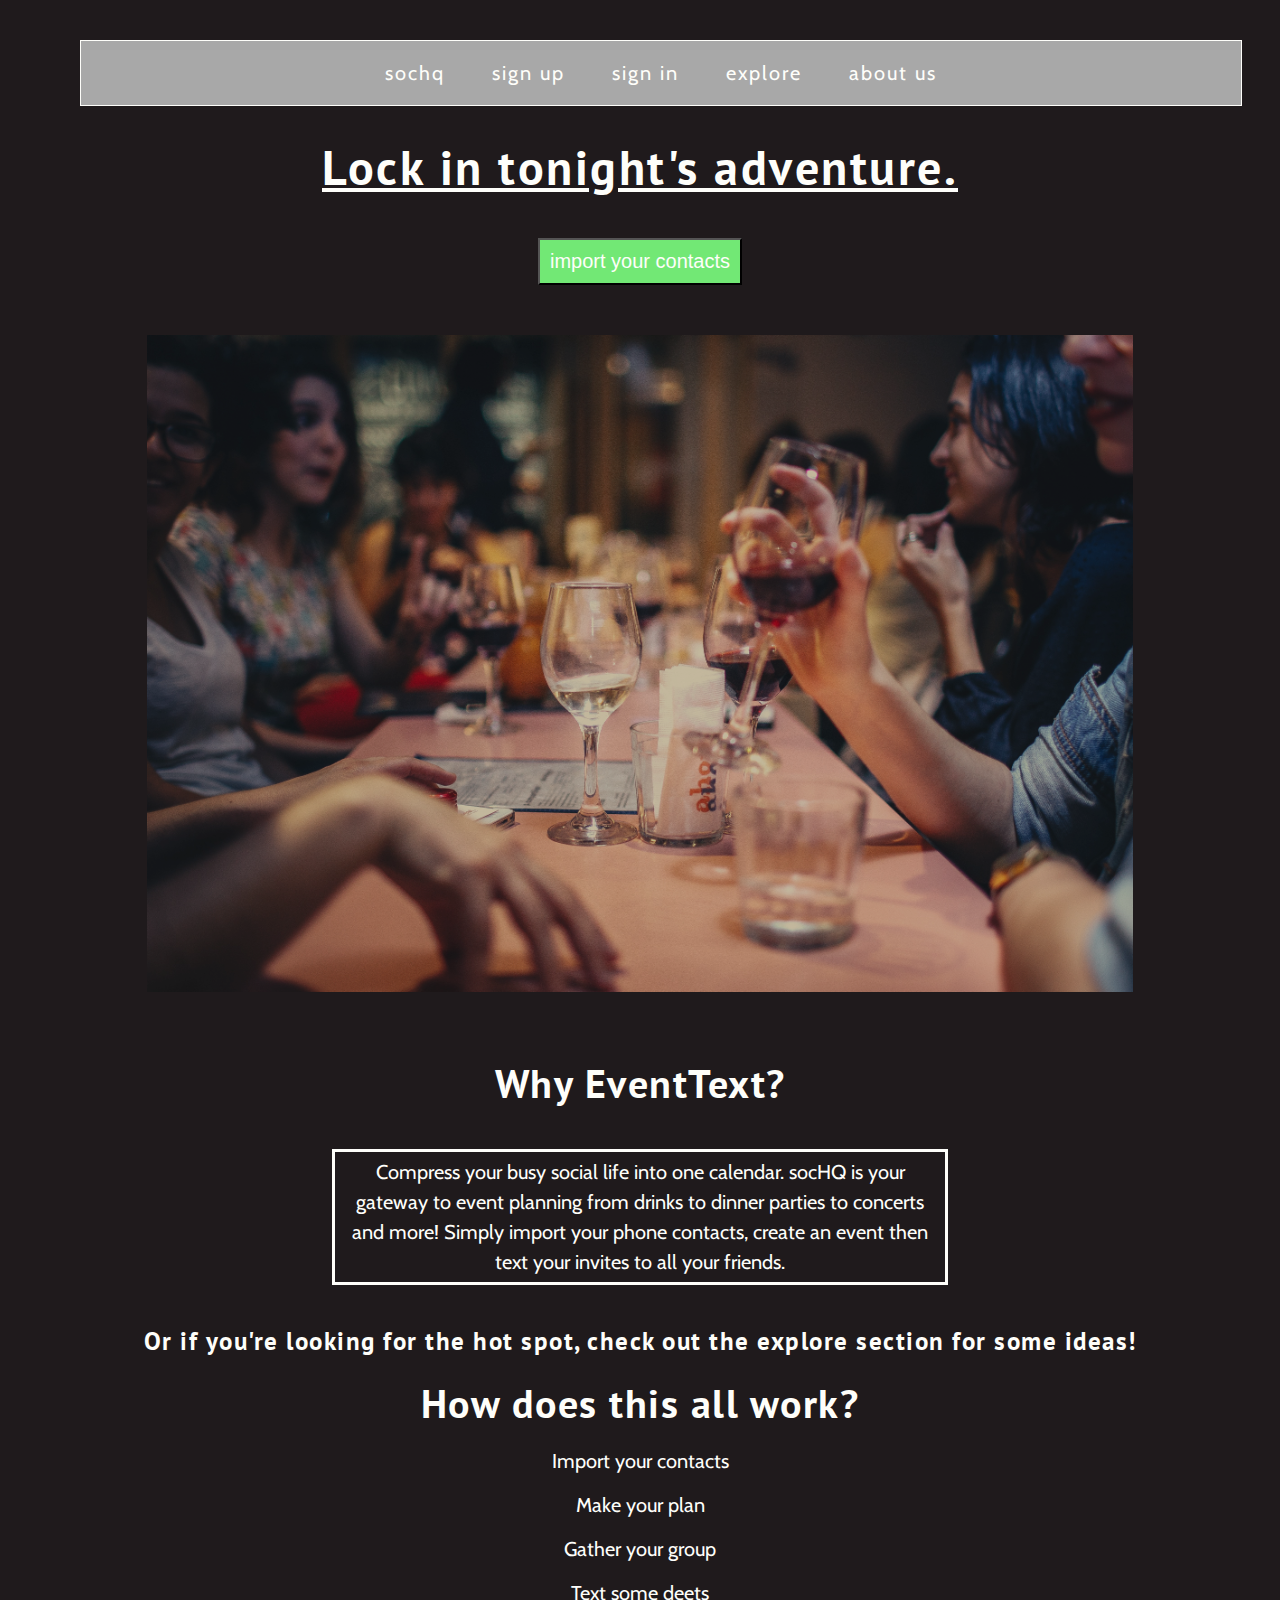
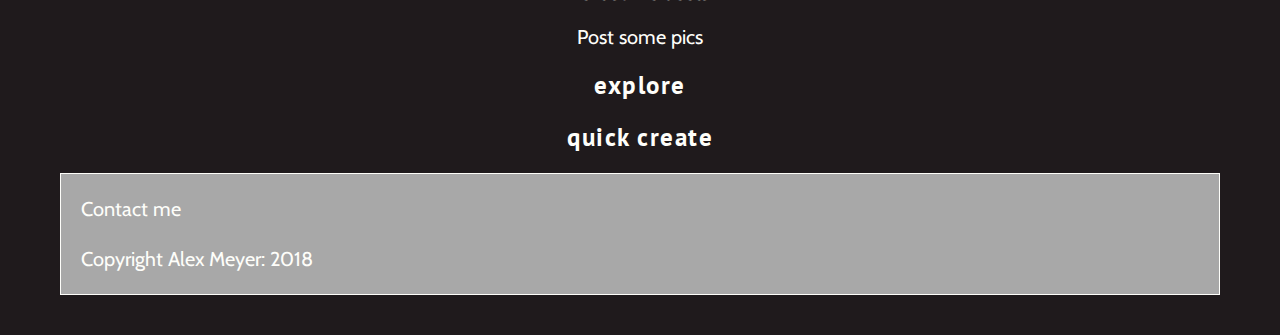
==== unit_4/index.html @ 96ea00ab "Font changes" ====
<!DOCTYPE html>
<html>
	
	<head>
		<title>socHQ</title>
		<link rel="stylesheet" type="text/css" href="css/style.css">
	</head>
	
	<body>
		
		<header>
			<nav>
				<ul>
					<li id="logo"><a href="#">socHQ</a></li>
					<!-- <a href="#"><img src="#" alt="logo"></a> -->
					<li><a href="#">Sign Up</a></li>
					<li><a href="#">Sign In</a></li>
					<li><a href="#">explore</a></li>
					<li><a href="#">About Us</a></li>
				</ul>
			</nav>
		</header>
		
		<main>
			<h1 id="slogan">Lock in tonight's adventure.</h1>		
			<button type="button">import your contacts</button>		
			<img id="homepageImage" src="images/blur_bar_homepage.jpg" alt="Friends at a Bar" title="Friends at a Bar">
		</main>

		<section>
			<h2>Why EventText?</h2>
			<p class="description">Compress your busy social life into one calendar. socHQ is your gateway to event planning from drinks to dinner parties to concerts and more! Simply import your phone contacts, create an event then text your invites to all your friends.</p>
		</section>
		<section>
			<h3 id="explore">Or if you're looking for the hot spot, check out the <a href="#">explore</a> section for some ideas!</h3>
		</section>
		
		<section>
			<h2>How does this all work?</h2>
			<ul>
				<li>Import your contacts</li>
				<li>Make your plan</li>
				<li>Gather your group</li>
				<li>Text some deets</li>
				<li>Post some pics</li>
			</ul>
		</section>
		
		<section>
			<h3 class="explore">explore</h3>
			<h3 class="quick_create">quick create</h3>
		</section>
		
		<footer>
			<p><a href="mailto:alexmeyer27@gmail.com?Subject=Details">Contact me</a></p>
			<p>Copyright Alex Meyer: 2018</p>
		</footer>

	</body>

</html>
---- unit_4/css/style.css ----
@import url('https://fonts.googleapis.com/css?family=PT+Sans');
@import url('https://fonts.googleapis.com/css?family=Cabin|PT+Sans');

* {
	padding: 0px;
	margin: 20px;
}

body {
	background-color: #1f1a1c;
	font-family: 'Cabin', san-serif;
	color: #FEFEFA;
	text-align: center;
	font-size: 20px;

}

a {
	font-size: inherit;
	text-decoration: none;
	color: inherit;
	margin: 0px;
	padding: 0px;
}

ul {
	list-style-type: none;
}

h1, h2, h3 {
	font-family: 'PT Sans', san-serif;
	letter-spacing: 1.5px;
}

h1 {
	font-size: 3em;
	text-transform: none;
}

h2 {
	font-size: 2em;
}

h3 {
	font-size: 1.25em;
}

p {
	width: 30em;
	line-height: 1.5em;
	font-family: 'Cabin', san-serif;
}

button {
	background-color: #72E875;
	margin: 10px;
	padding: 10px;
	color: #FEFEFA;
	text-align: center;
	font-size: 20px;
}

/*header {
	background-color: #8A85E8;
	max-width: 100%;
	border-width: 1px;
	border-style: solid;
}*/

footer {
	background-color: #a8a8a8;
	max-width: 100%;
	border-width: 1px;	
	border-style: solid;
	text-align: left;
}

nav {
	text-align: center;
	border-color: #FEFEFA;
	border-style: solid;
	border-width: .5px;
	background-color: #a8a8a8;
	width: 100%;
}

nav ul {
	list-style-type: none;
	text-decoration: none;
	margin: 0px;
	letter-spacing: 2px;
	padding-left: 2em;
	padding-right: 2em;
}

nav li {
	display: inline-block;
}

nav a {
	text-transform: lowercase;
}

.description {
	margin: 2em auto;
	padding: 5px;
	border-style: solid;
	border-color: #FEFEFA;
	border-width: 3px;
}

.explore{
	padding: 0px;
	margin: 0px;
}

.quick_create{

}

/*#logo {
	text-align: right;
}*/

#homepageImage {
	opacity: .75;
	max-width: 85%;
	height: auto;
	margin: 2em auto;
}


#slogan {
	font-size: 48px;
	padding: 10px;
	text-decoration: underline;
	text-align: center;
	letter-spacing: 2.5px;
	font-family: 'PT Sans';
	font-weight: 700;
}

#explore {
	text-align: center;
}
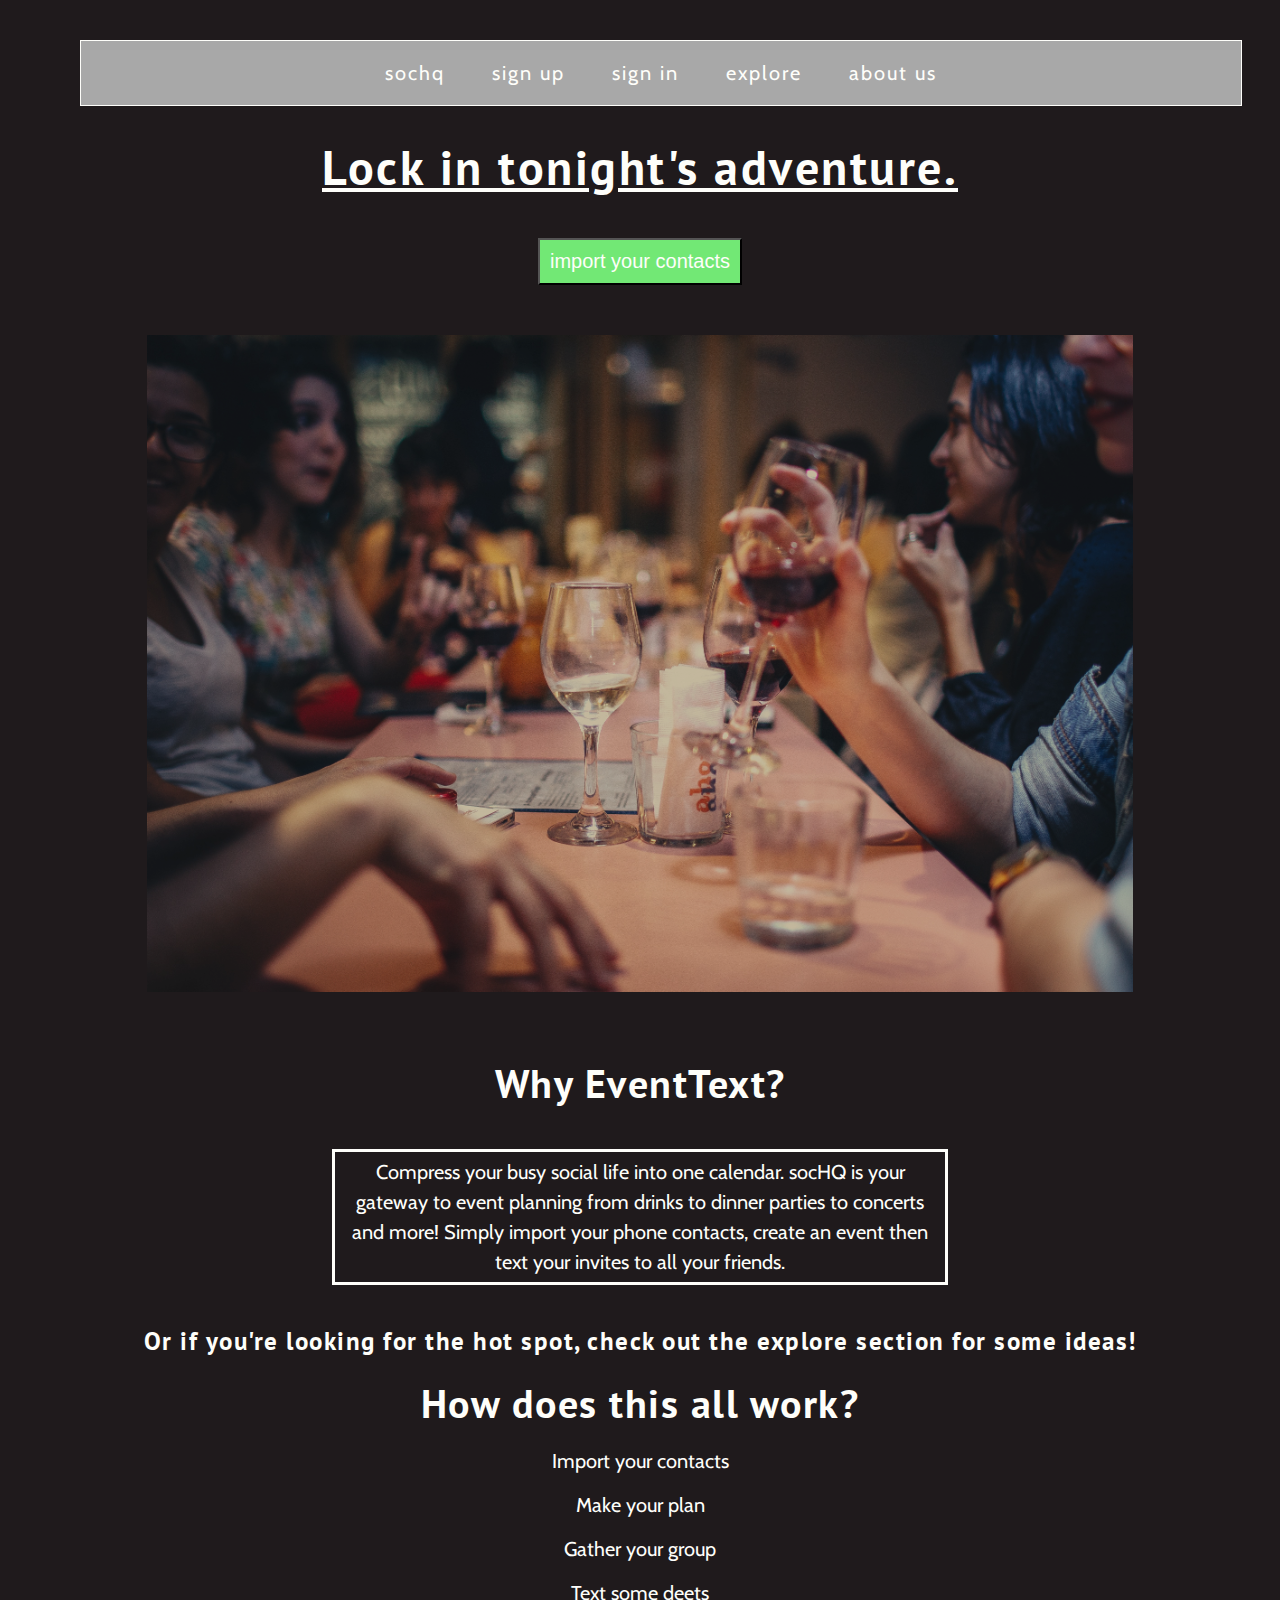
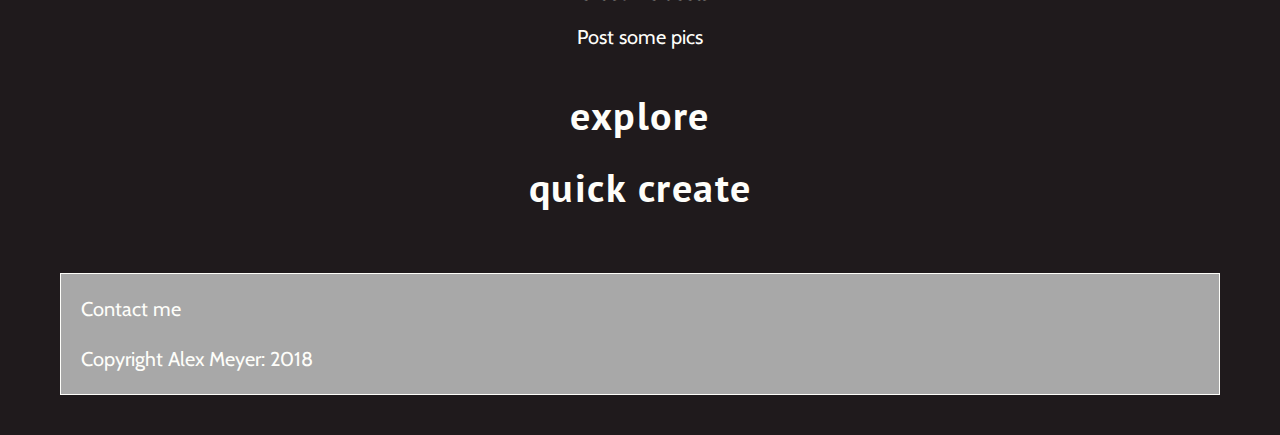
==== commit 22bec683: "Playing with some styling" ====
--- a/unit_4/index.html
+++ b/unit_4/index.html
@@ -32,7 +32,7 @@
 			<p class="description">Compress your busy social life into one calendar. socHQ is your gateway to event planning from drinks to dinner parties to concerts and more! Simply import your phone contacts, create an event then text your invites to all your friends.</p>
 		</section>
 		<section>
-			<h3 id="explore">Or if you're looking for the hot spot, check out the <a href="#">explore</a> section for some ideas!</h3>
+			<h3 id="explore_tag">Or if you're looking for the hot spot, check out the <a href="#">explore</a> section for some ideas!</h3>
 		</section>
 		
 		<section>
@@ -46,9 +46,9 @@
 			</ul>
 		</section>
 		
-		<section>
-			<h3 class="explore">explore</h3>
-			<h3 class="quick_create">quick create</h3>
+		<section class="modules">
+			<h2 id="explore">explore</h2>
+			<h2 id="quick_create">quick create</h2>
 		</section>
 		
 		<footer>
--- a/unit_4/css/style.css
+++ b/unit_4/css/style.css
@@ -89,8 +89,7 @@
 	text-decoration: none;
 	margin: 0px;
 	letter-spacing: 2px;
-	padding-left: 2em;
-	padding-right: 2em;
+	padding: 0px 2em;	
 }
 
 nav li {
@@ -109,13 +108,8 @@
 	border-width: 3px;
 }
 
-.explore{
-	padding: 0px;
-	margin: 0px;
-}
-
-.quick_create{
-
+.modules {
+	display: inline-block;
 }
 
 /*#logo {
@@ -140,6 +134,15 @@
 	font-weight: 700;
 }
 
-#explore {
+#explore_tag {
 	text-align: center;
 }
+
+#explore{
+	padding: 0px;
+	margin: 0px;
+}
+
+#quick_create{
+
+}
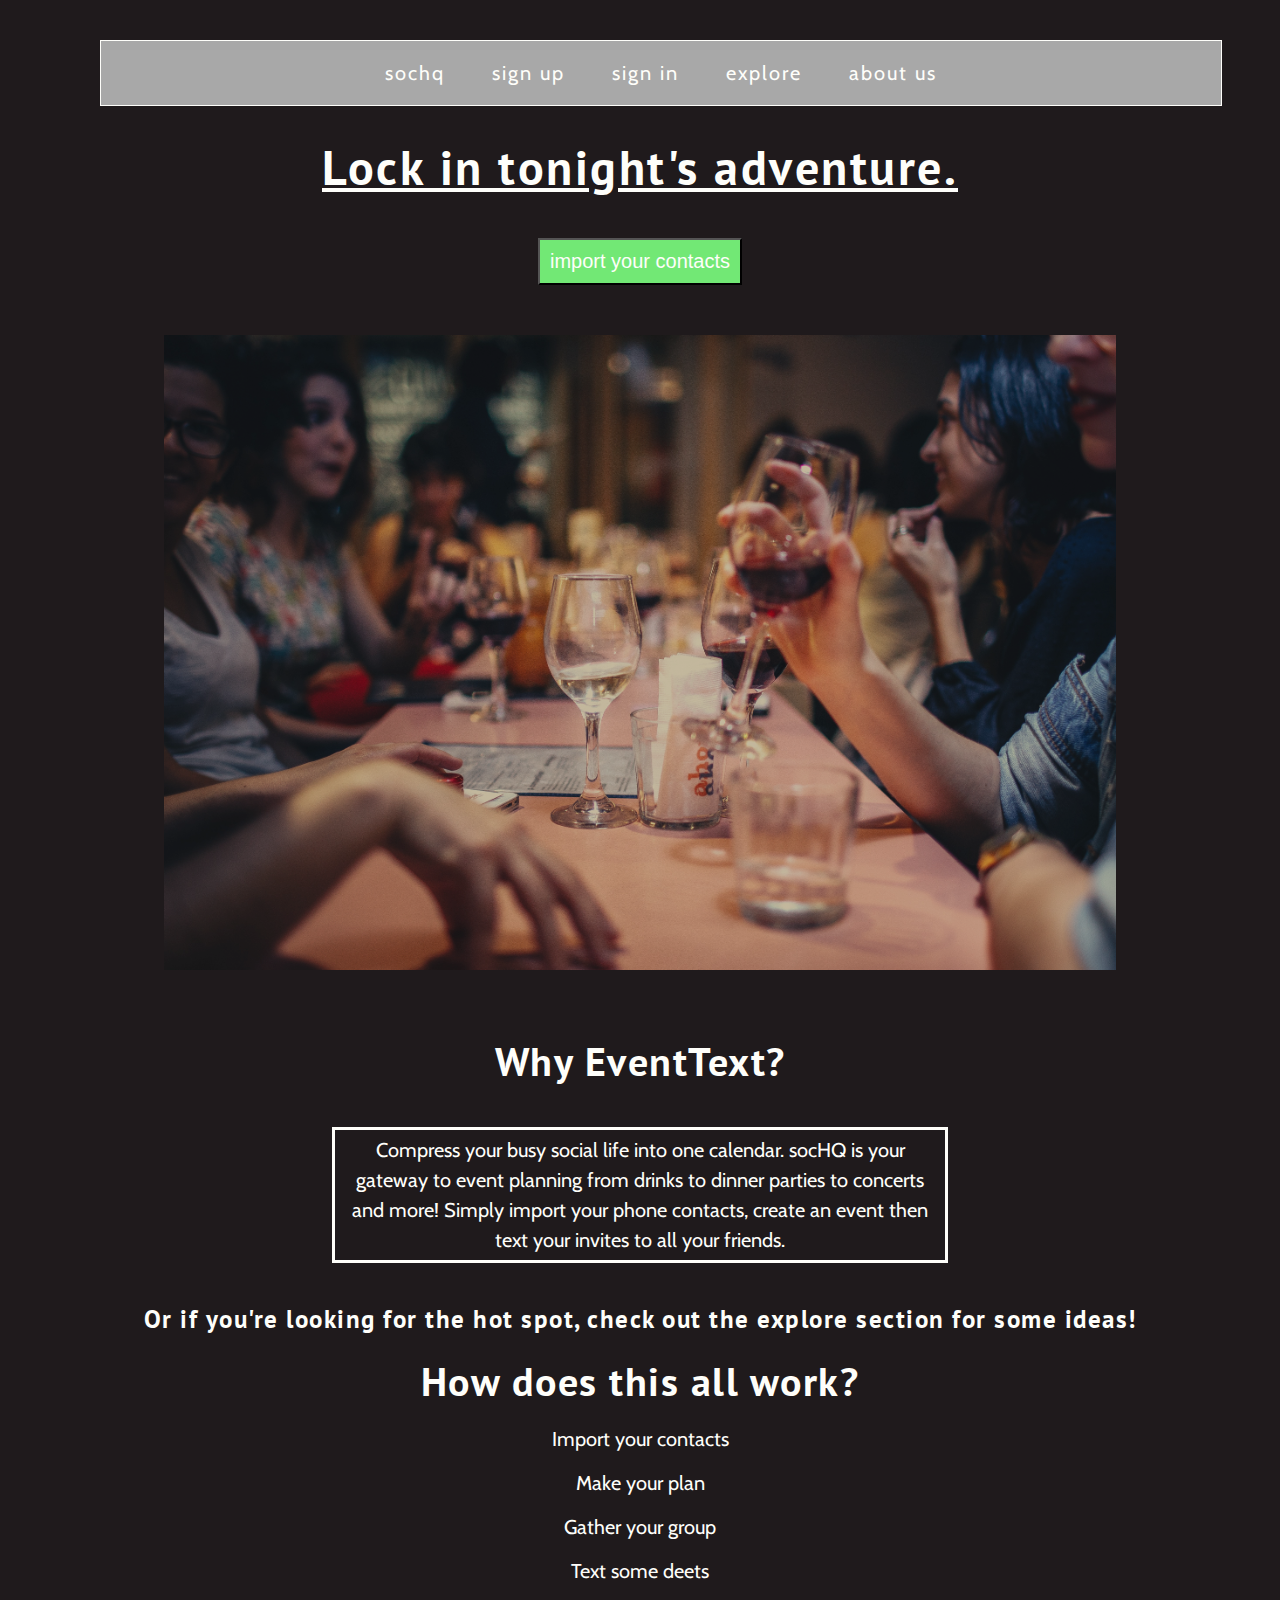
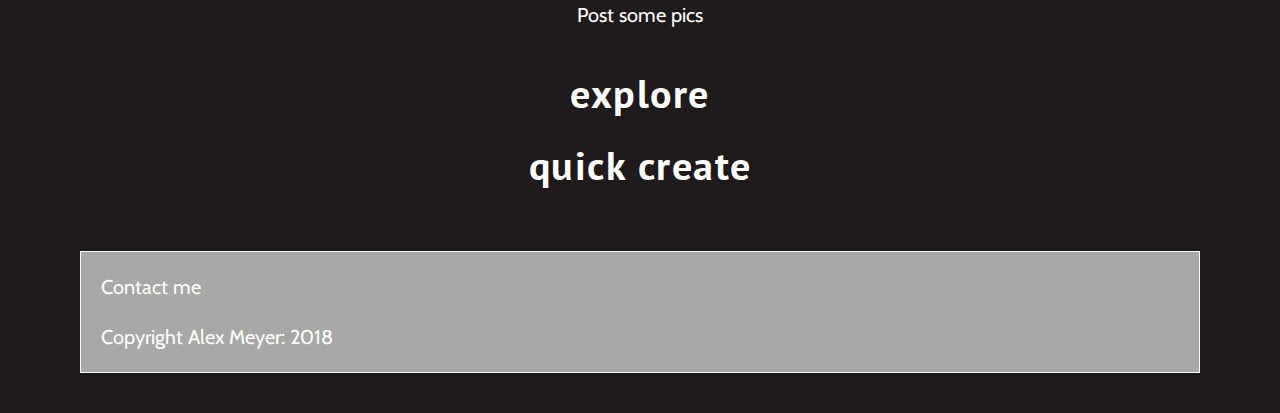
==== commit 9afa6eab: "Unit 5 project" ====
--- a/unit_4/index.html
+++ b/unit_4/index.html
@@ -7,55 +7,55 @@
 	</head>
 	
 	<body>
-		
-		<header>
-			<nav>
+		<div id="wrapper">
+			<header>
+				<nav>
+					<ul>
+						<li id="logo"><a href="#">socHQ</a></li>
+						<!-- <a href="#"><img src="#" alt="logo"></a> -->
+						<li><a href="#">Sign Up</a></li>
+						<li><a href="#">Sign In</a></li>
+						<li><a href="#">explore</a></li>
+						<li><a href="#">About Us</a></li>
+					</ul>
+				</nav>
+			</header>
+			
+			<main>
+				<h1 id="slogan">Lock in tonight's adventure.</h1>		
+				<button type="button">import your contacts</button>		
+				<img id="homepageImage" src="images/blur_bar_homepage.jpg" alt="Friends at a Bar" title="Friends at a Bar">
+			</main>
+
+			<section>
+				<h2>Why EventText?</h2>
+				<p class="description">Compress your busy social life into one calendar. socHQ is your gateway to event planning from drinks to dinner parties to concerts and more! Simply import your phone contacts, create an event then text your invites to all your friends.</p>
+			</section>
+			<section>
+				<h3 id="explore_tag">Or if you're looking for the hot spot, check out the <a href="#">explore</a> section for some ideas!</h3>
+			</section>
+			
+			<section>
+				<h2>How does this all work?</h2>
 				<ul>
-					<li id="logo"><a href="#">socHQ</a></li>
-					<!-- <a href="#"><img src="#" alt="logo"></a> -->
-					<li><a href="#">Sign Up</a></li>
-					<li><a href="#">Sign In</a></li>
-					<li><a href="#">explore</a></li>
-					<li><a href="#">About Us</a></li>
+					<li>Import your contacts</li>
+					<li>Make your plan</li>
+					<li>Gather your group</li>
+					<li>Text some deets</li>
+					<li>Post some pics</li>
 				</ul>
-			</nav>
-		</header>
-		
-		<main>
-			<h1 id="slogan">Lock in tonight's adventure.</h1>		
-			<button type="button">import your contacts</button>		
-			<img id="homepageImage" src="images/blur_bar_homepage.jpg" alt="Friends at a Bar" title="Friends at a Bar">
-		</main>
-
-		<section>
-			<h2>Why EventText?</h2>
-			<p class="description">Compress your busy social life into one calendar. socHQ is your gateway to event planning from drinks to dinner parties to concerts and more! Simply import your phone contacts, create an event then text your invites to all your friends.</p>
-		</section>
-		<section>
-			<h3 id="explore_tag">Or if you're looking for the hot spot, check out the <a href="#">explore</a> section for some ideas!</h3>
-		</section>
-		
-		<section>
-			<h2>How does this all work?</h2>
-			<ul>
-				<li>Import your contacts</li>
-				<li>Make your plan</li>
-				<li>Gather your group</li>
-				<li>Text some deets</li>
-				<li>Post some pics</li>
-			</ul>
-		</section>
-		
-		<section class="modules">
-			<h2 id="explore">explore</h2>
-			<h2 id="quick_create">quick create</h2>
-		</section>
-		
-		<footer>
-			<p><a href="mailto:alexmeyer27@gmail.com?Subject=Details">Contact me</a></p>
-			<p>Copyright Alex Meyer: 2018</p>
-		</footer>
-
+			</section>
+			
+			<section class="modules">
+				<h2 id="explore">explore</h2>
+				<h2 id="quick_create">quick create</h2>
+			</section>
+			
+			<footer>
+				<p><a href="mailto:alexmeyer27@gmail.com?Subject=Details">Contact me</a></p>
+				<p>Copyright Alex Meyer: 2018</p>
+			</footer>
+		</div>	
 	</body>
 
 </html>